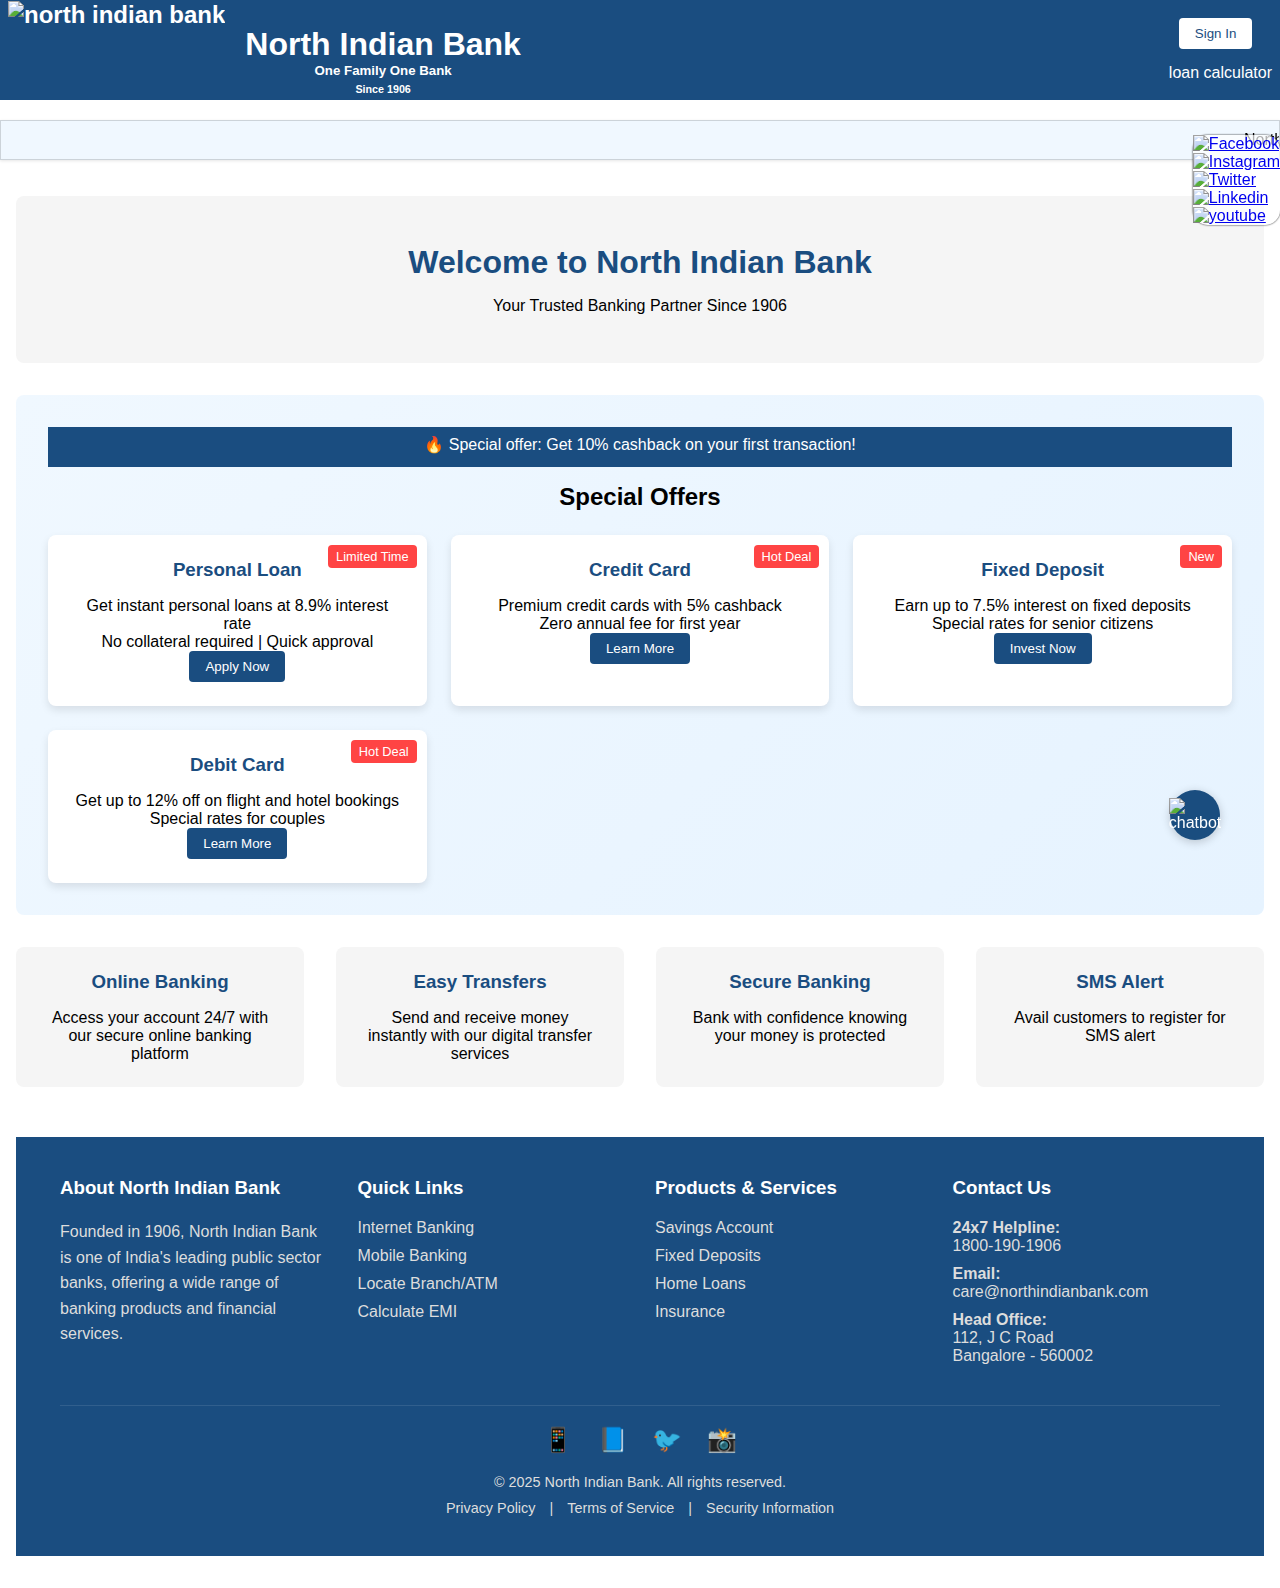
==== index.html @ a4539fb1 "Add files via upload" ====
<!DOCTYPE html>
<html lang="en">
<head>
    <meta charset="UTF-8">
    <meta name="viewport" content="width=device-width, initial-scale=1.0">
    <!-- <meta http-equiv="refresh" content="5"> -->
    <title>North Indian Bank</title>
    <link rel="stylesheet" href="index.css">

</head>
<body>

    <!-- <div id="languageModal" class="language-modal">
        <div class="modal-content">
            <div class="welcome-text">
                <h1>पंजाब नैशनल बैंक में आपका स्वागत है</h1>
                <h1>WELCOME TO NORTH INDIAN BANK</h1>
                <h2>वेबसाइट में प्रवेश करने के लिए अपनी पसंदीदा भाषा का चयन करें</h2>
                <h2>Select your Preferred Language to Access the Website</h2>
            </div>
            <div class="language-buttons">
                <button class="language-btn" onclick="setLanguage('hi')">Hindi</button>
                <button class="language-btn" onclick="setLanguage('en')">English</button>
            </div>
        </div>
    </div> -->

    <div class="header">
        <div class="head">
        <div class="logo" onclick="showHome()"><img src="C:\Users\sanju\Desktop\bank website/assets/bank_logo.png" alt="north indian bank"></div>
        <div class="north-indian-bank">
            <h1>North Indian Bank</h1>
            <h5>One Family One Bank</h5>
            <h6 style="padding: 5px;">Since 1906</h6>
        </div>
        </div>
        <div class="side">
        <div class="auth-buttons">
            <a href="dashboard.html" style="text-decoration: none;"><button>Sign In</button></a>
        </div>
        
        <div>
            <a href="loancalc.html" style="text-decoration: none; color: white;">loan calculator</a>
        </div>
        </div>
    </div>

    <marquee width="100%" behavior="scroll" direction="left" scrollamount="6">
        North Indian Bank is your trusted partner for innovative, secure, and customer-focused banking solutions.
    </marquee>

    <div class="corner">
        <a href="https://www.facebook.com/" target="_blank"><img src="C:\Users\sanju\Desktop\bank website/assets/fb.png" alt="Facebook"></a>
        <a href="https://www.instagram.com/" target="_blank"><img src="C:\Users\sanju\Desktop\bank website/assets/instagram.png" alt="Instagram"></a>
        <a href="https://www.twitter.com/" target="_blank"><img src="C:\Users\sanju\Desktop\bank website/assets/twitter.png" alt="Twitter"></a>
        <a href="https://www.linkedin.com/" target="_blank"><img src="C:\Users\sanju\Desktop\bank website/assets/linkedin.png" alt="Linkedin"></a>
        <a href="https://www.youtube.com/" target="_blank"><img src="C:\Users\sanju\Desktop\bank website/assets/youtube.png" alt="youtube"></a>
    </div>

    <div class="container">
        <!-- Home Page -->
        <div id="homePage" class="home-page">
            <div class="hero-section">
                <h1>Welcome to North Indian Bank</h1>
                <p>Your Trusted Banking Partner Since 1906</p>
            </div>
            <div class="ad-section">
                <div class="rotating-banner">
                    <div class="banner-content">
                        <div class="banner-item">🔥 Special offer: Get 10% cashback on your first transaction!</div>
                        <div class="banner-item">💳 Zero processing fee on new credit cards - Limited time offer!</div>
                        <div class="banner-item">🏦 Fixed deposit rates increased to 7.5% - Invest now!</div>
                    </div>
                </div>

                <h2>Special Offers</h2>
                <div class="ad-container">
                    <div class="ad-card">
                        <span class="special-tag">Limited Time</span>
                        <h3>Personal Loan</h3>
                        <p>Get instant personal loans at 8.9% interest rate</p>
                        <p>No collateral required | Quick approval</p>
                        <button class="ad-button" onclick="alert('Redirecting to Personal Loan page...')">Apply Now</button>
                    </div>
                    <div class="ad-card">
                        <span class="special-tag">Hot Deal</span>
                        <h3>Credit Card</h3>
                        <p>Premium credit cards with 5% cashback</p>
                        <p>Zero annual fee for first year</p>
                        <button class="ad-button" onclick="alert('Redirecting to Credit Card page...')">Learn More</button>
                    </div>
                    <div class="ad-card">
                        <span class="special-tag">New</span>
                        <h3>Fixed Deposit</h3>
                        <p>Earn up to 7.5% interest on fixed deposits</p>
                        <p>Special rates for senior citizens</p>
                        <button class="ad-button" onclick="alert('Redirecting to Fixed Deposit page...')">Invest Now</button>
                    </div>
                    <div class="ad-card">
                        <span class="special-tag">Hot Deal</span>
                        <h3>Debit Card</h3>
                        <p>Get up to 12% off on flight and hotel bookings</p>
                        <p>Special rates for couples</p>
                        <button class="ad-button" onclick="alert('Redirecting to Credit Card page...')">Learn More</button>
                    </div>
                </div>
            </div>

            <div class="features">
                <div class="feature-card">
                    <h3>Online Banking</h3>
                    <p>Access your account 24/7 with our secure online banking platform</p>
                </div>
                <div class="feature-card">
                    <h3>Easy Transfers</h3>
                    <p>Send and receive money instantly with our digital transfer services</p>
                </div>
                <div class="feature-card">
                    <h3>Secure Banking</h3>
                    <p>Bank with confidence knowing your money is protected</p>
                </div>
                <div class="feature-card">
                    <h3>SMS Alert</h3>
                    <p>Avail customers to register for SMS alert</p>
                </div>
            </div>
        </div>


    <!-- Add Footer Section before closing body tag -->
    <footer style="background-color: #1a4d80; color: white; padding: 40px 0; margin-top: 50px;">
        <div style="max-width: 1200px; margin: 0 auto; padding: 0 20px;">
            <div style="display: grid; grid-template-columns: repeat(auto-fit, minmax(200px, 1fr)); gap: 30px;">
                <!-- About Section -->
                <div>
                    <h3 style="margin-bottom: 20px; color: #fff;">About North Indian Bank</h3>
                    <p style="color: #ddd; line-height: 1.6;">
                        Founded in 1906, North Indian Bank is one of India's leading public sector banks, 
                        offering a wide range of banking products and financial services.
                    </p>
                </div>

                <!-- Quick Links -->
                <div>
                    <h3 style="margin-bottom: 20px; color: #fff;">Quick Links</h3>
                    <ul style="list-style: none; padding: 0;">
                        <li style="margin-bottom: 10px;">
                            <a href="#" style="color: #ddd; text-decoration: none; transition: color 0.3s;">Internet Banking</a>
                        </li>
                        <li style="margin-bottom: 10px;">
                            <a href="#" style="color: #ddd; text-decoration: none; transition: color 0.3s;">Mobile Banking</a>
                        </li>
                        <li style="margin-bottom: 10px;">
                            <a href="#" style="color: #ddd; text-decoration: none; transition: color 0.3s;">Locate Branch/ATM</a>
                        </li>
                        <li style="margin-bottom: 10px;">
                            <a href="#" style="color: #ddd; text-decoration: none; transition: color 0.3s;">Calculate EMI</a>
                        </li>
                    </ul>
                </div>

                <!-- Products & Services -->
                <div>
                    <h3 style="margin-bottom: 20px; color: #fff;">Products & Services</h3>
                    <ul style="list-style: none; padding: 0;">
                        <li style="margin-bottom: 10px;">
                            <a href="#" style="color: #ddd; text-decoration: none; transition: color 0.3s;">Savings Account</a>
                        </li>
                        <li style="margin-bottom: 10px;">
                            <a href="#" style="color: #ddd; text-decoration: none; transition: color 0.3s;">Fixed Deposits</a>
                        </li>
                        <li style="margin-bottom: 10px;">
                            <a href="#" style="color: #ddd; text-decoration: none; transition: color 0.3s;">Home Loans</a>
                        </li>
                        <li style="margin-bottom: 10px;">
                            <a href="#" style="color: #ddd; text-decoration: none; transition: color 0.3s;">Insurance</a>
                        </li>
                    </ul>
                </div>

                <!-- Contact Information -->
                <div>
                    <h3 style="margin-bottom: 20px; color: #fff;">Contact Us</h3>
                    <ul style="list-style: none; padding: 0;">
                        <li style="margin-bottom: 10px; color: #ddd;">
                            <strong>24x7 Helpline:</strong><br>
                            1800-190-1906
                        </li>
                        <li style="margin-bottom: 10px; color: #ddd;">
                            <strong>Email:</strong><br>
                            care@northindianbank.com
                        </li>
                        <li style="margin-bottom: 10px; color: #ddd;">
                            <strong>Head Office:</strong><br>
                            112, J C Road<br>
                            Bangalore - 560002
                        </li>
                    </ul>
                </div>
            </div>

            <!-- Social Media Links -->
            <div style="text-align: center; margin-top: 30px; padding-top: 20px; border-top: 1px solid rgba(255,255,255,0.1);">
                <div style="margin-bottom: 20px;">
                    <a href="#" style="color: white; margin: 0 10px; text-decoration: none;">
                        <span style="font-size: 24px;">📱</span>
                    </a>
                    <a href="#" style="color: white; margin: 0 10px; text-decoration: none;">
                        <span style="font-size: 24px;">📘</span>
                    </a>
                    <a href="#" style="color: white; margin: 0 10px; text-decoration: none;">
                        <span style="font-size: 24px;">🐦</span>
                    </a>
                    <a href="#" style="color: white; margin: 0 10px; text-decoration: none;">
                        <span style="font-size: 24px;">📸</span>
                    </a>
                </div>
            </div>

            <!-- Copyright -->
            <div style="text-align: center; margin-top: 20px; color: #ddd; font-size: 0.9em;">
                <p>© 2025 North Indian Bank. All rights reserved.</p>
                <p style="margin-top: 10px;">
                    <a href="#" style="color: #ddd; text-decoration: none; margin: 0 10px;">Privacy Policy</a> |
                    <a href="#" style="color: #ddd; text-decoration: none; margin: 0 10px;">Terms of Service</a> |
                    <a href="#" style="color: #ddd; text-decoration: none; margin: 0 10px;">Security Information</a>
                </p>
            </div>
        </div>
    </footer>

<!-- Previous closing tags remain the same -->

<!--chat bot-->

    <div class="chat-bot-icon" onclick="toggleChat()">
        <img src="C:\Users\sanju\Desktop\bank website/assets/chatbot.png" alt="chatbot">
    </div>

    <div class="chat-container" id="chatContainer">
        <div class="chat-header">
            <div>Canara Bank AI Assistant</div>
            <div class="close-chat" onclick="toggleChat()">×</div>
        </div>
        <div class="chat-messages" id="chatMessages">
            <div class="message bot-message">
                Hello! I'm your North Indian Bank AI assistant. How can I help you today?
            </div>
        </div>
        <div class="bot-typing" id="botTyping">Bot is typing...</div>
        <div class="chat-input">
            <input type="text" id="userInput" placeholder="Type your message..." onkeypress="handleKeyPress(event)">
            <button onclick="sendMessage()">Send</button>
        </div>
    </div>
<!--chat bot-->


    <script src="index.js"></script>
</body>
</html>
---- index.css ----
* {
    margin: 0;
    padding: 0;
    box-sizing: border-box;
    font-family: Arial, sans-serif;
}

.head {
    justify-content: left;
    display: flex;
}


.header {
    background-color: #1a4d80;
    color: white;
    padding: 0.5rem;
    display: flex;
    justify-content: space-between;
    align-items: center;
    height: 100px;
}

.logo {
    font-size: 24px;
    font-weight: bold;
    cursor: pointer;
}

.north-indian-bank {
    text-align: center;
    margin-top: 25px;
    margin-left: 20px;
}

.auth-buttons button {
    padding: 8px 16px;
    margin-left: 10px;
    border: none;
    border-radius: 4px;
    cursor: pointer;
    background-color: #fff;
    color: #1a4d80;
    
}

.corner {
    position: fixed;
    right: 0;
    top: 135px;
    z-index: 999;
    flex-direction: column;
    background-color: #ffffffad;
    padding: 0;
    border-radius: 15px;
    box-shadow: 0 0 2px;
    display: flex;
}

.container {
    max-width: fit-content;
    margin: 2rem auto;
    padding: 0 1rem;
}

.form-container {
    background-color: #f5f5f5;
    padding: 2rem;
    border-radius: 8px;
    display: none;
}

.home-page {
    text-align: center;
}
.side {
    display: flex;
    flex-direction: column;
    gap: 15px;
}

.hero-section {
    background-color: #f5f5f5;
    padding: 3rem 1rem;
    margin-bottom: 2rem;
    border-radius: 8px;
}

.hero-section h1 {
    color: #1a4d80;
    margin-bottom: 1rem;
}

/* #carouselExample {
    max-height: 400px;
    overflow: hidden;
  }

  .carousel-inner {
    display: flex;
    flex-direction: column; 
  }

  .carousel-item {
    height: 100%; 
    transition: transform 0.6s ease-in-out; 
  }

  .carousel-item-next,
  .carousel-item-prev {
    transform: translateY(100%);
  }

  .carousel-item-next.carousel-item-start,
  .carousel-item-prev.carousel-item-end {
    transform: translateY(0);
  }

  .carousel-item-active.carousel-item-end {
    transform: translateY(-100%);
  } */


.ad-section {
    margin: 2rem 0;
    padding: 2rem;
    background: linear-gradient(135deg, #f0f8ff, #e6f3ff);
    border-radius: 8px;
    text-align: center;
    position: relative;
    overflow: hidden;
}

/* Animated background effect */
.ad-section::before {
    content: '';
    position: absolute;
    top: 0;
    left: -100%;
    width: 100%;
    height: 100%;
    background: linear-gradient(90deg, transparent, rgba(255, 255, 255, 0.2), transparent);
    animation: shine 3s infinite;
}

@keyframes shine {
    to {
        left: 100%;
    }
}

.ad-container {
    display: grid;
    grid-template-columns: repeat(auto-fit, minmax(300px, 1fr));
    gap: 1.5rem;
    margin-top: 1.5rem;
}

.ad-card {
    background: white;
    padding: 1.5rem;
    border-radius: 8px;
    box-shadow: 0 4px 8px rgba(0, 0, 0, 0.1);
    transition: all 0.3s ease;
    cursor: pointer;
    position: relative;
    overflow: hidden;
}

/* Floating animation for cards */
.ad-card {
    animation: float 6s ease-in-out infinite;
}

.ad-card:nth-child(2) {
    animation-delay: 1s;
}

.ad-card:nth-child(3) {
    animation-delay: 2s;
}

@keyframes float {
    0%, 100% {
        transform: translateY(0);
    }
    50% {
        transform: translateY(-10px);
    }
}

/* Pulsing effect for special tags */
.special-tag {
    position: absolute;
    top: 10px;
    right: 10px;
    background: #ff4444;
    color: white;
    padding: 4px 8px;
    border-radius: 4px;
    font-size: 0.8em;
    animation: pulse 2s infinite;
}

@keyframes pulse {
    0% {
        transform: scale(1);
        opacity: 1;
    }
    50% {
        transform: scale(1.1);
        opacity: 0.8;
    }
    100% {
        transform: scale(1);
        opacity: 1;
    }
}

/* Rotating banner */
.rotating-banner {
    height: 40px;
    background: #1a4d80;
    color: white;
    margin-bottom: 1rem;
    overflow: hidden;
    position: relative;
}

.banner-content {
    display: flex;
    animation: scroll 20s linear infinite;
}

.banner-item {
    flex: 0 0 100%;
    display: flex;
    align-items: center;
    justify-content: center;
    padding: 8px;
    white-space: nowrap;
}

@keyframes scroll {
    0% {
        transform: translateX(0);
    }
    100% {
        transform: translateX(-300%);
    }
}

.rotating-banners {
    height: 40px;
    background: yellow;
    color: black;
    margin-bottom: 1rem;
    overflow: hidden;
    position: relative;
}

.banner-contents {
    display: flex;
    animation: scroll 50s linear infinite;
    transform: translateX(100%); /* Start off-screen to the right */
}

.banner-items {
    flex: 0 0 100%;
    display: flex;
    align-items: center;
    justify-content: center;
    padding: 8px;
    white-space: nowrap;
}




.ad-button {
    background-color: #1a4d80;
    color: white;
    padding: 8px 16px;
    border: none;
    border-radius: 4px;
    cursor: pointer;
    transition: all 0.3s ease;
    position: relative;
    overflow: hidden;
}

/* Button hover effect */
.ad-button::before {
    content: '';
    position: absolute;
    top: 0;
    left: -100%;
    width: 100%;
    height: 100%;
    background: linear-gradient(90deg, transparent, rgba(255, 255, 255, 0.2), transparent);
    transition: 0.5s;
}

.ad-button:hover::before {
    left: 100%;
}

.ad-card h3 {
    color: #1a4d80;
    margin-bottom: 1rem;
    position: relative;
    display: inline-block;
}

/* Underline animation for headings */
.ad-card h3::after {
    content: '';
    position: absolute;
    bottom: -5px;
    left: 0;
    width: 0;
    height: 2px;
    background: #1a4d80;
    transition: width 0.3s ease;
}

.ad-card:hover h3::after {
    width: 100%;
}

.features {
    display: grid;
    grid-template-columns: repeat(auto-fit, minmax(250px, 1fr));
    gap: 2rem;
    margin-top: 2rem;
}

.feature-card {
    background-color: #f5f5f5;
    padding: 1.5rem;
    border-radius: 8px;
    text-align: center;
}

.feature-card h3 {
    color: #1a4d80;
    margin-bottom: 1rem;
}

.form-container h2 {
    margin-bottom: 1rem;
    color: #1a4d80;
    text-align: center;
}

.form-group {
    margin-bottom: 1rem;
}

.form-group label {
    display: block;
    margin-bottom: 0.5rem;
    color: #333;
}

.form-group input {
    width: 100%;
    padding: 8px;
    border: 1px solid #ddd;
    border-radius: 4px;
}

.submit-btn {
    background-color: #1a4d80;
    color: white;
    padding: 10px 20px;
    border: none;
    border-radius: 4px;
    cursor: pointer;
    width: 100%;
    margin-top: 1rem;
}

.submit-btn:hover {
    background-color: #15395f;
}

.dashboard {
    display: none;
}

.account-info {
    background-color: #f5f5f5;
    padding: 1rem;
    border-radius: 8px;
    margin-bottom: 1rem;
}

.transaction-container {
    display: flex;
    gap: 1rem;
    margin-top: 1rem;
}

.transaction-form {
    flex: 1;
    background-color: #f5f5f5;
    padding: 1rem;
    border-radius: 8px;
}

.id-type-selector {
    margin-bottom: 0.5rem;
}

.language-modal {
    position: fixed;
    top: 0;
    left: 0;
    width: 100%;
    height: 100%;
    background-color: rgba(0, 0, 0, 0.5);
    display: flex;
    justify-content: center;
    align-items: center;
    z-index: 1000;
}

.modal-content {
    background-color: #A0144F;
    padding: 2rem;
    border-radius: 8px;
    text-align: center;
    max-width: 90%;
    width: 600px;
    color: white;
}

.welcome-text {
    margin-bottom: 2rem;
}

.welcome-text h1 {
    font-size: 1.8rem;
    margin-bottom: 1rem;
}

.welcome-text h2 {
    font-size: 1.4rem;
    margin-bottom: 2rem;
}

.language-buttons {
    display: flex;
    justify-content: center;
    gap: 2rem;
    margin-top: 2rem;
}

.language-btn {
    padding: 1rem 3rem;
    font-size: 1.2rem;
    border: none;
    border-radius: 4px;
    cursor: pointer;
    background-color: #FFC107;
    color: #000;
    transition: transform 0.2s ease;
}

.language-btn:hover {
    transform: translateY(-2px);
}

/* Hide modal after language selection */
.hidden {
    display: none;
}

.chat-bot-icon {
    position: fixed;
    bottom: 60px;
    right: 60px;
    background-color: hsl(210, 66%, 30%);
    color: white;
    width: 50px;
    height: 50px;
    border-radius: 50%;
    display: flex;
    justify-content: center;
    align-items: center;
    cursor: pointer;
    box-shadow: 0 2px 10px rgba(0,0,0,0.2);
    z-index: 1000;
}

.chat-bot-icon:hover {
    background-color: #15395f;
}


.chat-container {
    position: fixed;
    bottom: 90px;
    right: 20px;
    width: 350px;
    height: 500px;
    background-color: white;
    border-radius: 10px;
    box-shadow: 0 2px 10px rgba(0,0,0,0.2);
    display: none;
    flex-direction: column;
    z-index: 1000;
}

.chat-header {
    background-color: #1a4d80;
    color: white;
    padding: 15px;
    border-top-left-radius: 10px;
    border-top-right-radius: 10px;
    display: flex;
    justify-content: space-between;
    align-items: center;
}

.close-chat {
    cursor: pointer;
    font-size: 20px;
}

.chat-messages {
    flex-grow: 1;
    padding: 15px;
    overflow-y: auto;
}

.message {
    margin-bottom: 10px;
    max-width: 80%;
}

.bot-message {
    background-color: #f0f0f0;
    padding: 10px;
    border-radius: 10px;
    margin-right: auto;
}

.user-message {
    background-color: #1a4d80;
    color: white;
    padding: 10px;
    border-radius: 10px;
    margin-left: auto;
}

.chat-input {
    padding: 15px;
    border-top: 1px solid #ddd;
    display: flex;
}

.chat-input input {
    flex-grow: 1;
    padding: 8px;
    border: 1px solid #ddd;
    border-radius: 4px;
    margin-right: 10px;
}

.chat-input button {
    background-color: #1a4d80;
    color: white;
    border: none;
    padding: 8px 15px;
    border-radius: 4px;
    cursor: pointer;
}

.chat-input button:hover {
    background-color: #15395f;
}

.bot-typing {
    padding: 10px;
    font-style: italic;
    color: #666;
    display: none;
}

marquee {
    margin-top: 20px;
    border: 1px solid rgba(0, 0, 0, 0.15);
    box-shadow: 0 1px 3px rgba(0, 0, 0, 0.1);
    padding: 10px;
    background-color: #f0f8ff;
}
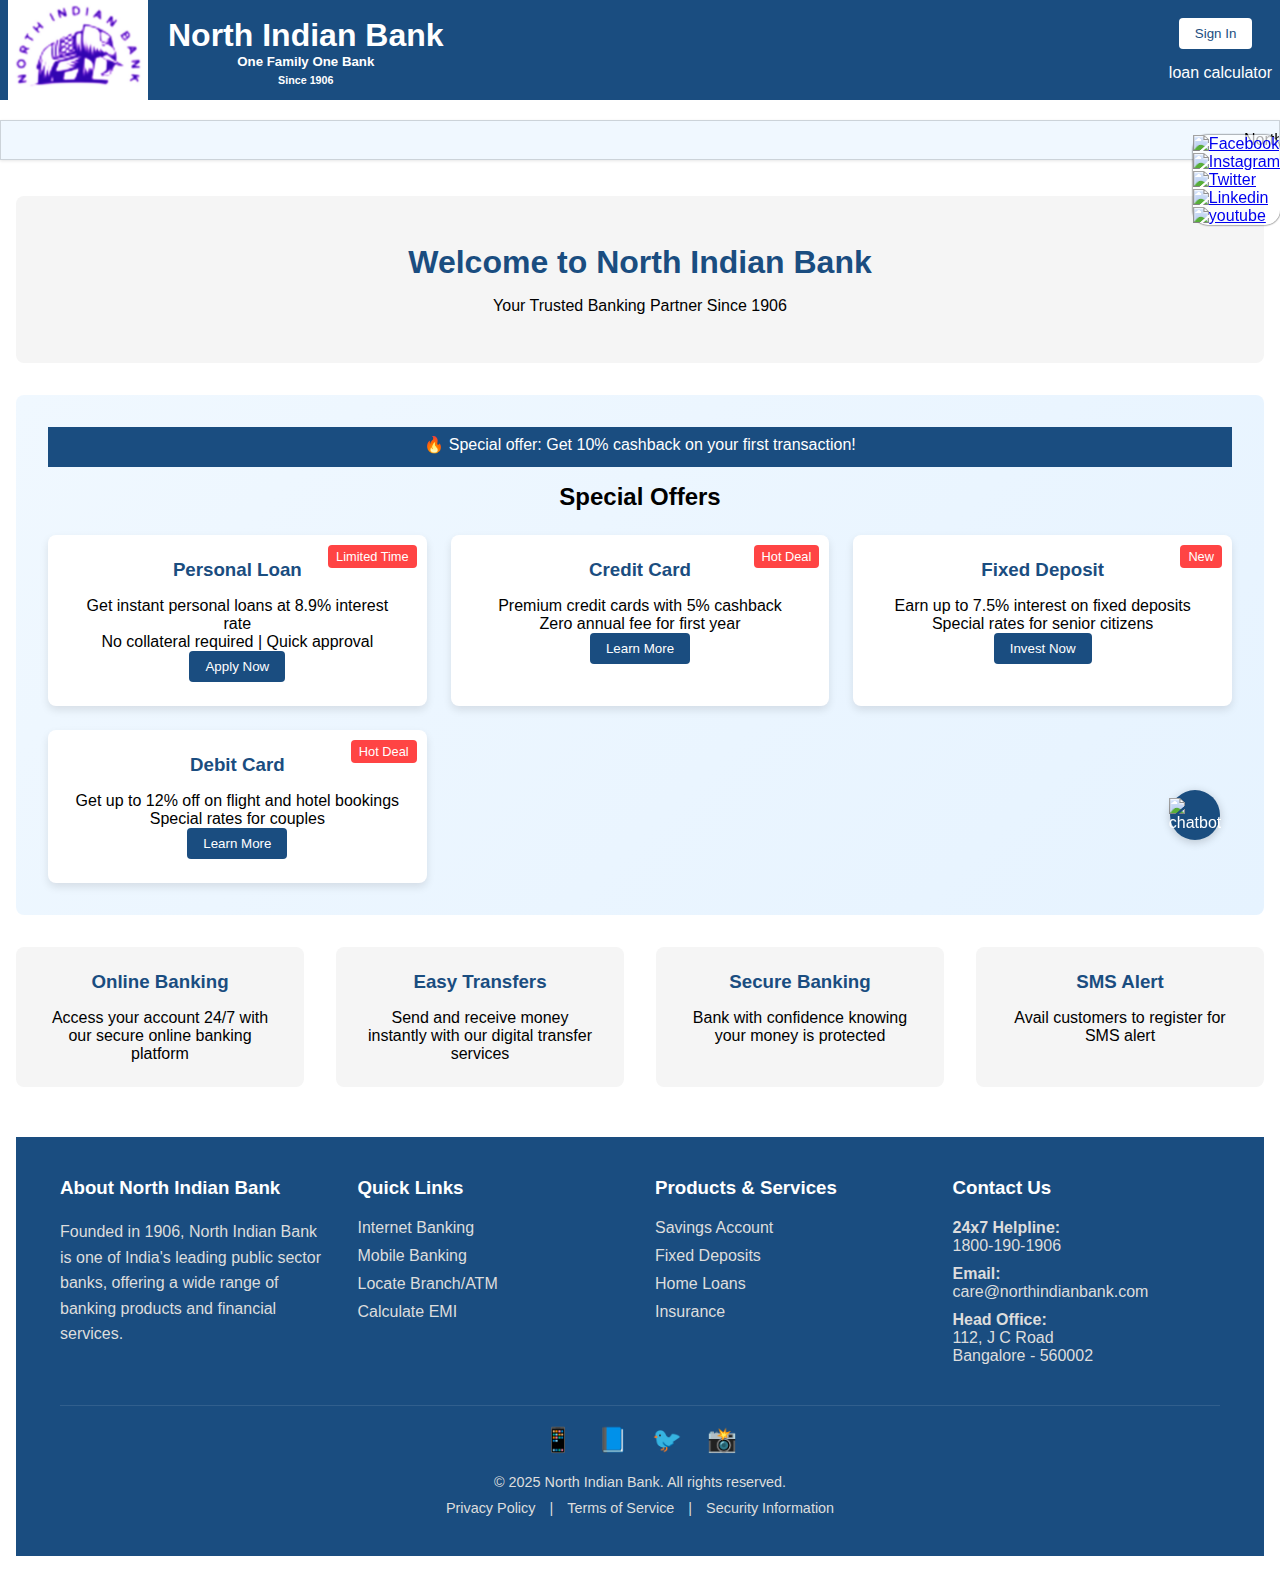
==== commit 86800c16: "Update index.html" ====
--- a/index.html
+++ b/index.html
@@ -27,7 +27,7 @@
 
     <div class="header">
         <div class="head">
-        <div class="logo" onclick="showHome()"><img src="C:\Users\sanju\Desktop\bank website/assets/bank_logo.png" alt="north indian bank"></div>
+        <div class="logo" onclick="showHome()"><img src="./assets/bank_logo.png" alt="north indian bank"></div>
         <div class="north-indian-bank">
             <h1>North Indian Bank</h1>
             <h5>One Family One Bank</h5>
@@ -258,4 +258,4 @@
 
     <script src="index.js"></script>
 </body>
-</html>+</html>
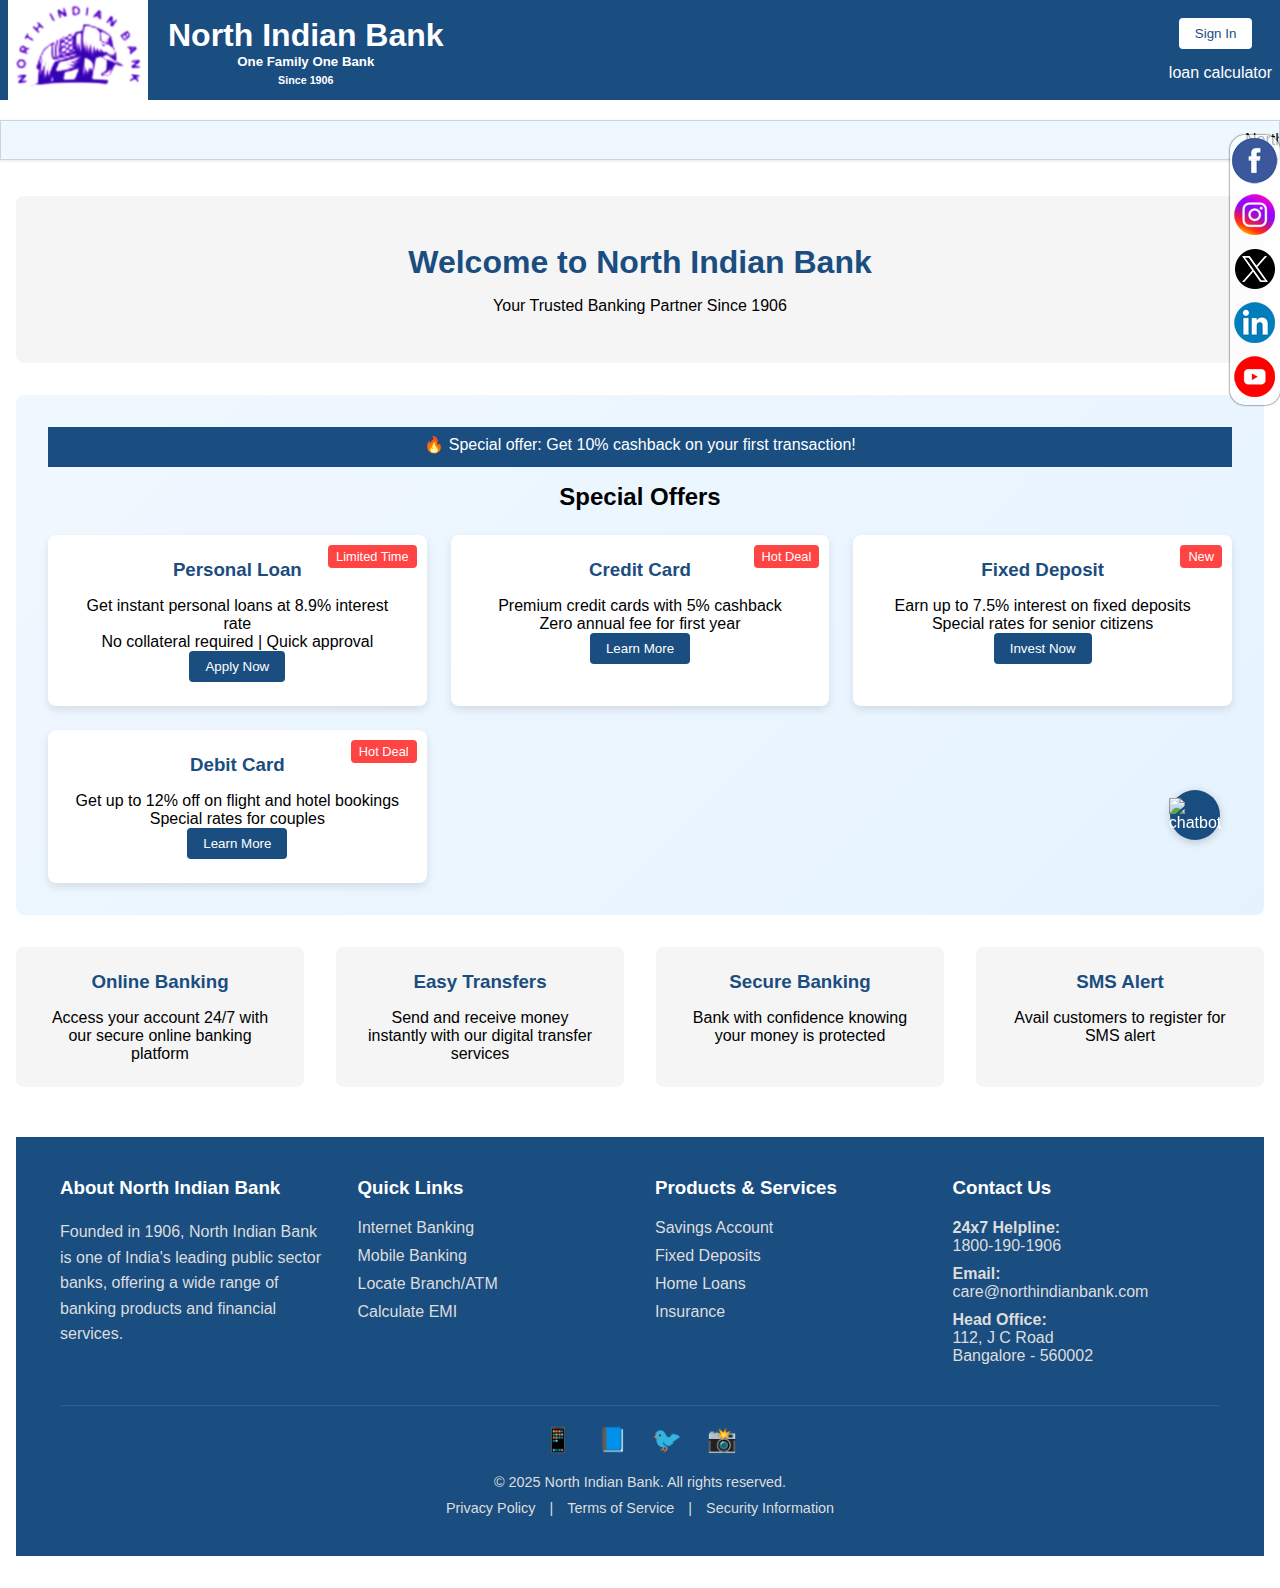
==== commit 5e5bbdf3: "Update index.html" ====
--- a/index.html
+++ b/index.html
@@ -50,11 +50,11 @@
     </marquee>
 
     <div class="corner">
-        <a href="https://www.facebook.com/" target="_blank"><img src="C:\Users\sanju\Desktop\bank website/assets/fb.png" alt="Facebook"></a>
-        <a href="https://www.instagram.com/" target="_blank"><img src="C:\Users\sanju\Desktop\bank website/assets/instagram.png" alt="Instagram"></a>
-        <a href="https://www.twitter.com/" target="_blank"><img src="C:\Users\sanju\Desktop\bank website/assets/twitter.png" alt="Twitter"></a>
-        <a href="https://www.linkedin.com/" target="_blank"><img src="C:\Users\sanju\Desktop\bank website/assets/linkedin.png" alt="Linkedin"></a>
-        <a href="https://www.youtube.com/" target="_blank"><img src="C:\Users\sanju\Desktop\bank website/assets/youtube.png" alt="youtube"></a>
+        <a href="https://www.facebook.com/" target="_blank"><img src="./assets/fb.png" alt="Facebook"></a>
+        <a href="https://www.instagram.com/" target="_blank"><img src="./assets/instagram.png" alt="Instagram"></a>
+        <a href="https://www.twitter.com/" target="_blank"><img src="./assets/twitter.png" alt="Twitter"></a>
+        <a href="https://www.linkedin.com/" target="_blank"><img src="./assets/linkedin.png" alt="Linkedin"></a>
+        <a href="https://www.youtube.com/" target="_blank"><img src="./assets/youtube.png" alt="youtube"></a>
     </div>
 
     <div class="container">
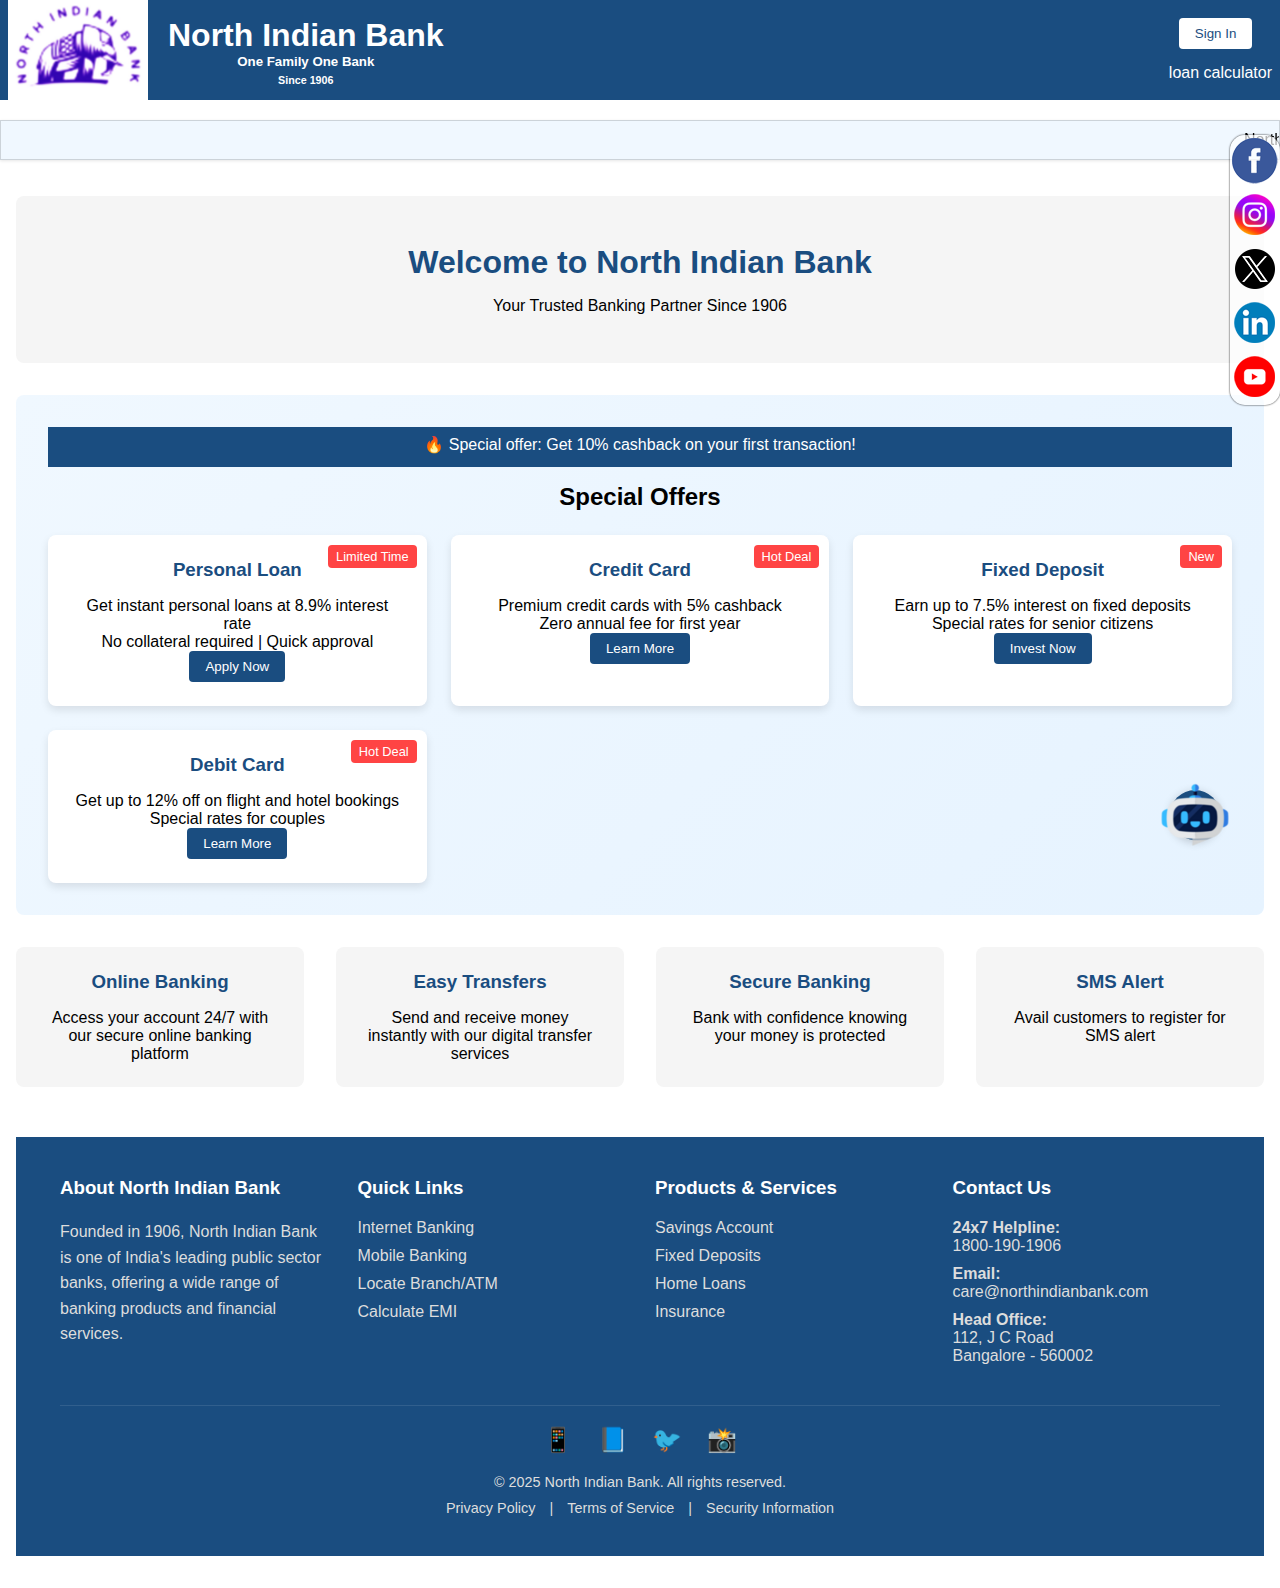
==== commit 7387f0ee: "Update index.html" ====
--- a/index.html
+++ b/index.html
@@ -234,7 +234,7 @@
 <!--chat bot-->
 
     <div class="chat-bot-icon" onclick="toggleChat()">
-        <img src="C:\Users\sanju\Desktop\bank website/assets/chatbot.png" alt="chatbot">
+        <img src="./assets/chatbot.png" alt="chatbot">
     </div>
 
     <div class="chat-container" id="chatContainer">
